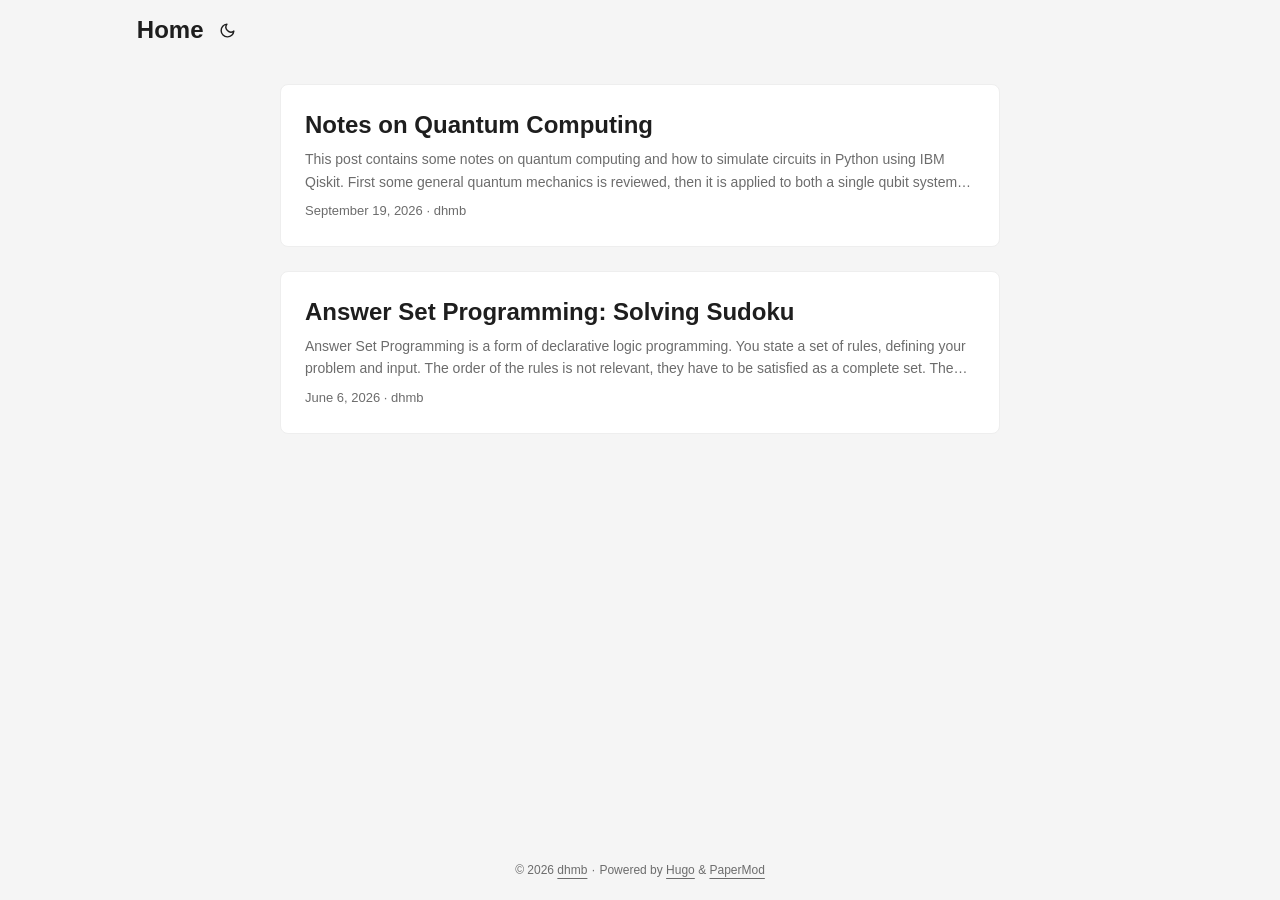
==== index.html @ 79058c62 "Deployed Pages" ====
<!doctype html><html lang=en dir=auto data-theme=auto><head><meta name=generator content="Hugo 0.152.2"><meta charset=utf-8><meta http-equiv=X-UA-Compatible content="IE=edge"><meta name=viewport content="width=device-width,initial-scale=1,shrink-to-fit=no"><meta name=robots content="index, follow"><title>dhmb</title><meta name=keywords content="Blog,Portfolio,PaperMod"><meta name=description content="My blog"><meta name=author content="dhmb"><link rel=canonical href=https://dhmb.github.io/><meta name=google-site-verification content="XYZabc"><meta name=yandex-verification content="XYZabc"><meta name=msvalidate.01 content="XYZabc"><link crossorigin=anonymous href=/assets/css/stylesheet.09892119baf1f9d5f738f6370f25ae322efdbb404a92e37935a2ff78503d3318.css integrity="sha256-CYkhGbrx+dX3OPY3DyWuMi79u0BKkuN5NaL/eFA9Mxg=" rel="preload stylesheet" as=style><link rel=icon href=https://dhmb.github.io/favicon.ico><link rel=icon type=image/png sizes=16x16 href=https://dhmb.github.io/favicon-16x16.png><link rel=icon type=image/png sizes=32x32 href=https://dhmb.github.io/favicon-32x32.png><link rel=apple-touch-icon href=https://dhmb.github.io/apple-touch-icon.png><link rel=mask-icon href=https://dhmb.github.io/safari-pinned-tab.svg><meta name=theme-color content="#2e2e33"><meta name=msapplication-TileColor content="#2e2e33"><link rel=alternate type=application/rss+xml href=https://dhmb.github.io/index.xml title=rss><link rel=alternate hreflang=en href=https://dhmb.github.io/><noscript><style>#theme-toggle,.top-link{display:none}</style><style>@media(prefers-color-scheme:dark){:root{--theme:rgb(29, 30, 32);--entry:rgb(46, 46, 51);--primary:rgb(218, 218, 219);--secondary:rgb(155, 156, 157);--tertiary:rgb(65, 66, 68);--content:rgb(196, 196, 197);--code-block-bg:rgb(46, 46, 51);--code-bg:rgb(55, 56, 62);--border:rgb(51, 51, 51);color-scheme:dark}.list{background:var(--theme)}.toc{background:var(--entry)}}</style></noscript><script>localStorage.getItem("pref-theme")==="dark"?document.querySelector("html").dataset.theme="dark":localStorage.getItem("pref-theme")==="light"?document.querySelector("html").dataset.theme="light":window.matchMedia("(prefers-color-scheme: dark)").matches?document.querySelector("html").dataset.theme="dark":document.querySelector("html").dataset.theme="light"</script><meta property="og:url" content="https://dhmb.github.io/"><meta property="og:site_name" content="dhmb"><meta property="og:title" content="dhmb"><meta property="og:description" content="My blog"><meta property="og:locale" content="en"><meta property="og:type" content="website"><meta property="og:image" content="https://dhmb.github.io/%3Clink%20or%20path%20of%20image%20for%20opengraph,%20twitter-cards%3E"><meta name=twitter:card content="summary_large_image"><meta name=twitter:image content="https://dhmb.github.io/%3Clink%20or%20path%20of%20image%20for%20opengraph,%20twitter-cards%3E"><meta name=twitter:title content="dhmb"><meta name=twitter:description content="My blog"><script type=application/ld+json>{"@context":"https://schema.org","@type":"Organization","name":"dhmb","url":"https://dhmb.github.io/","description":"My blog","logo":"https://dhmb.github.io/favicon.ico","sameAs":["https://github.com/dhmb"]}</script></head><body class=list id=top><header class=header><nav class=header-nav><div class=logo><a href=https://dhmb.github.io/ accesskey=h title="Home (Alt + H)"><img src=https://dhmb.github.io/apple-touch-icon.png alt aria-label=logo height=35>Home</a><div class=logo-switches><button id=theme-toggle class=theme-toggle accesskey=t title="(Alt + T)" aria-label="Toggle theme">
<svg class="moon" width="17" height="17" viewBox="0 0 24 24" fill="none" stroke="currentColor" stroke-width="2" stroke-linecap="round" stroke-linejoin="round"><path d="M21 12.79A9 9 0 1111.21 3 7 7 0 0021 12.79z"/></svg>
<svg class="sun" width="17" height="17" viewBox="0 0 24 24" fill="none" stroke="currentColor" stroke-width="2" stroke-linecap="round" stroke-linejoin="round"><circle cx="12" cy="12" r="5"/><line x1="12" y1="1" x2="12" y2="3"/><line x1="12" y1="21" x2="12" y2="23"/><line x1="4.22" y1="4.22" x2="5.64" y2="5.64"/><line x1="18.36" y1="18.36" x2="19.78" y2="19.78"/><line x1="1" y1="12" x2="3" y2="12"/><line x1="21" y1="12" x2="23" y2="12"/><line x1="4.22" y1="19.78" x2="5.64" y2="18.36"/><line x1="18.36" y1="5.64" x2="19.78" y2="4.22"/></svg></button></div></div><ul id=menu class=menu></ul></nav></header><main class=main><article class=post-entry><header class=entry-header><h2 class=entry-hint-parent>Notes on Quantum Computing</h2></header><div class=entry-content><p>This post contains some notes on quantum computing and how to simulate circuits in Python using IBM Qiskit. First some general quantum mechanics is reviewed, then it is applied to both a single qubit system and multi-qubit systems with entanglement. Finally quantum teleportation is discussed.
This post will only focus on the computational aspect, the physical implementation of qubits and quantum error correction will be ignored.
Quantum Mechanics and Measurement In the Schrödinger picture of quantum mechanics a quantum state is a normalized vector in a complex Hilbert space that evolves over time under the influence of constant unitary operators. This evolution is continuous in time and governed by the Schrödinger equation. The unitarity of the operators make sure the state stays normalized. Any complications arising from infinite-dimensional systems will be ignored here.
...</p></div><footer class=entry-footer><span title='2026-09-19 00:00:00 +0000 UTC'>September 19, 2026</span>&nbsp;·&nbsp;<span>dhmb</span></footer><a class=entry-link aria-label="post link to Notes on Quantum Computing" href=https://dhmb.github.io/posts/notes-on-quantum-computing/></a></article><article class=post-entry><header class=entry-header><h2 class=entry-hint-parent>Answer Set Programming: Solving Sudoku</h2></header><div class=entry-content><p>Answer Set Programming is a form of declarative logic programming. You state a set of rules, defining your problem and input. The order of the rules is not relevant, they have to be satisfied as a complete set. The solver then gives you the solutions, so-called answer sets (or stable models). An answer set can be seen as a minimal set of facts that satisfy the given problem. Note that this description is very rough and imprecise. More detailed information and a lot of examples can be found in Answer Set Programming by Vladimir Lifschitz.
...</p></div><footer class=entry-footer><span title='2026-06-06 00:00:00 +0000 UTC'>June 6, 2026</span>&nbsp;·&nbsp;<span>dhmb</span></footer><a class=entry-link aria-label="post link to Answer Set Programming: Solving Sudoku" href=https://dhmb.github.io/posts/solving-sudoku-with-answer-set-programming/></a></article></main><footer class=footer><span>&copy; 2026 <a href=https://dhmb.github.io/>dhmb</a></span> ·
<span>Powered by
<a href="https://gohugo.io/?utm_source=papermod" rel=noopener target=_blank>Hugo</a> &
<a href=https://github.com/adityatelange/hugo-PaperMod/ rel=noopener target=_blank>PaperMod</a></span></footer><a href=#top id=top-link class="top-link hidden" aria-label="go to top" title="Go to Top (Alt + G)" accesskey=g><svg viewBox="0 0 24 24" fill="none" stroke="currentColor" stroke-width="2" stroke-linecap="round" stroke-linejoin="round" class="feather feather-chevrons-up"><polyline points="17 11 12 6 7 11"/><polyline points="17 18 12 13 7 18"/></svg>
</a><script>let menu=document.getElementById("menu");if(menu){const e=localStorage.getItem("menu-scroll-position");e&&(menu.scrollLeft=parseInt(e,10)),menu.onscroll=function(){localStorage.setItem("menu-scroll-position",menu.scrollLeft)}}document.querySelectorAll('a[href^="#"]').forEach(e=>{e.addEventListener("click",function(e){e.preventDefault();var t=this.getAttribute("href").substr(1);window.matchMedia("(prefers-reduced-motion: reduce)").matches?document.querySelector(`[id='${decodeURIComponent(t)}']`).scrollIntoView():document.querySelector(`[id='${decodeURIComponent(t)}']`).scrollIntoView({behavior:"smooth"}),t==="top"?history.replaceState(null,null," "):history.pushState(null,null,`#${t}`)})})</script><script>var toplink=document.getElementById("top-link");window.onscroll=function(){const e=window.innerHeight;document.body.scrollTop>e||document.documentElement.scrollTop>e?toplink.classList.remove("hidden"):toplink.classList.add("hidden")}</script><script>document.getElementById("theme-toggle").addEventListener("click",()=>{const e=document.querySelector("html");e.dataset.theme==="dark"?(e.dataset.theme="light",localStorage.setItem("pref-theme","light")):(e.dataset.theme="dark",localStorage.setItem("pref-theme","dark"))})</script></body></html>
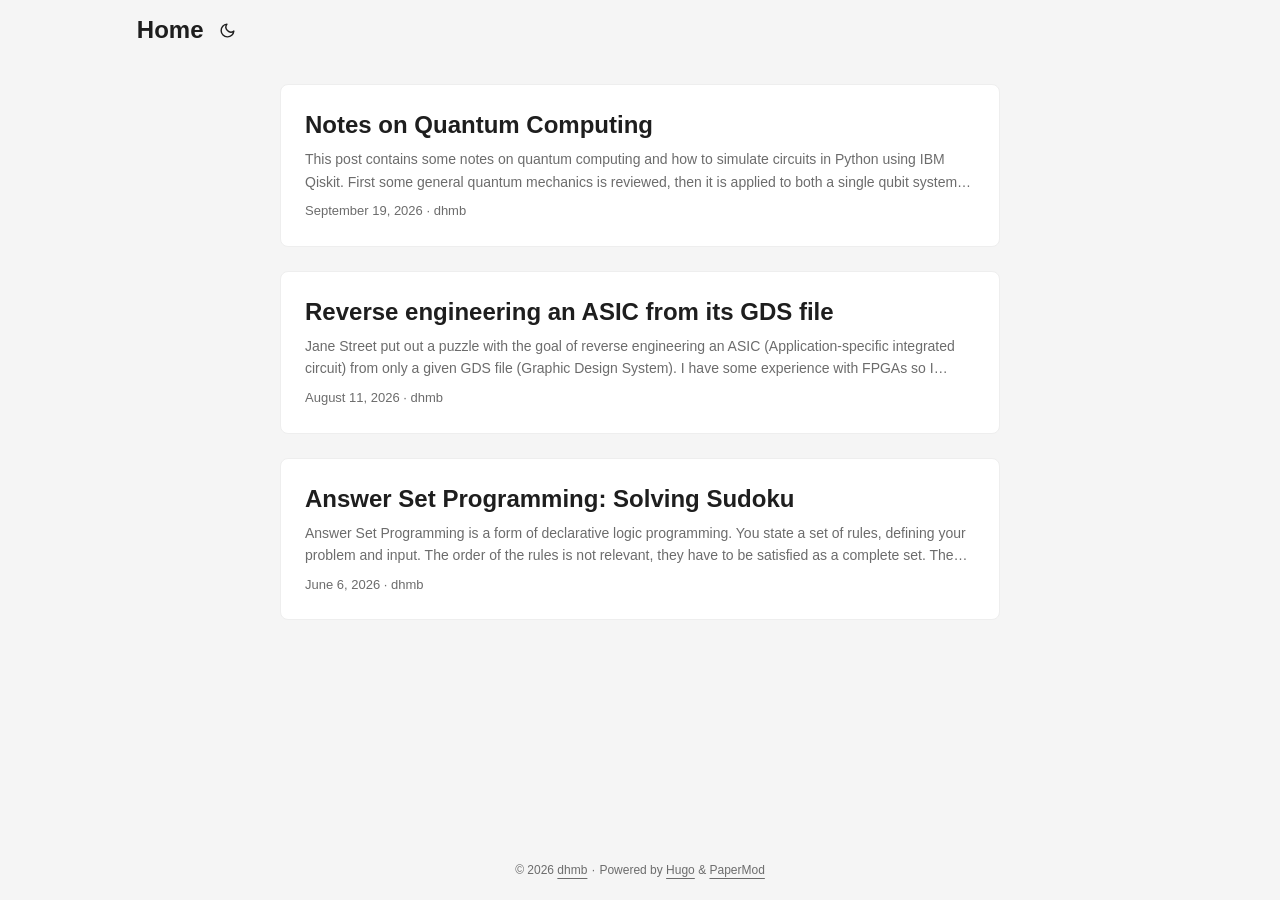
==== commit 17ad0160: "Deployed Pages" ====
--- a/index.html
+++ b/index.html
@@ -3,7 +3,9 @@
 <svg class="sun" width="17" height="17" viewBox="0 0 24 24" fill="none" stroke="currentColor" stroke-width="2" stroke-linecap="round" stroke-linejoin="round"><circle cx="12" cy="12" r="5"/><line x1="12" y1="1" x2="12" y2="3"/><line x1="12" y1="21" x2="12" y2="23"/><line x1="4.22" y1="4.22" x2="5.64" y2="5.64"/><line x1="18.36" y1="18.36" x2="19.78" y2="19.78"/><line x1="1" y1="12" x2="3" y2="12"/><line x1="21" y1="12" x2="23" y2="12"/><line x1="4.22" y1="19.78" x2="5.64" y2="18.36"/><line x1="18.36" y1="5.64" x2="19.78" y2="4.22"/></svg></button></div></div><ul id=menu class=menu></ul></nav></header><main class=main><article class=post-entry><header class=entry-header><h2 class=entry-hint-parent>Notes on Quantum Computing</h2></header><div class=entry-content><p>This post contains some notes on quantum computing and how to simulate circuits in Python using IBM Qiskit. First some general quantum mechanics is reviewed, then it is applied to both a single qubit system and multi-qubit systems with entanglement. Finally quantum teleportation is discussed.
 This post will only focus on the computational aspect, the physical implementation of qubits and quantum error correction will be ignored.
 Quantum Mechanics and Measurement In the Schrödinger picture of quantum mechanics a quantum state is a normalized vector in a complex Hilbert space that evolves over time under the influence of constant unitary operators. This evolution is continuous in time and governed by the Schrödinger equation. The unitarity of the operators make sure the state stays normalized. Any complications arising from infinite-dimensional systems will be ignored here.
-...</p></div><footer class=entry-footer><span title='2026-09-19 00:00:00 +0000 UTC'>September 19, 2026</span>&nbsp;·&nbsp;<span>dhmb</span></footer><a class=entry-link aria-label="post link to Notes on Quantum Computing" href=https://dhmb.github.io/posts/notes-on-quantum-computing/></a></article><article class=post-entry><header class=entry-header><h2 class=entry-hint-parent>Answer Set Programming: Solving Sudoku</h2></header><div class=entry-content><p>Answer Set Programming is a form of declarative logic programming. You state a set of rules, defining your problem and input. The order of the rules is not relevant, they have to be satisfied as a complete set. The solver then gives you the solutions, so-called answer sets (or stable models). An answer set can be seen as a minimal set of facts that satisfy the given problem. Note that this description is very rough and imprecise. More detailed information and a lot of examples can be found in Answer Set Programming by Vladimir Lifschitz.
+...</p></div><footer class=entry-footer><span title='2026-09-19 00:00:00 +0000 UTC'>September 19, 2026</span>&nbsp;·&nbsp;<span>dhmb</span></footer><a class=entry-link aria-label="post link to Notes on Quantum Computing" href=https://dhmb.github.io/posts/notes-on-quantum-computing/></a></article><article class=post-entry><header class=entry-header><h2 class=entry-hint-parent>Reverse engineering an ASIC from its GDS file</h2></header><div class=entry-content><p>Jane Street put out a puzzle with the goal of reverse engineering an ASIC (Application-specific integrated circuit) from only a given GDS file (Graphic Design System). I have some experience with FPGAs so I thought let’s give this a try and learn a bit more about ASICs.
+As part of the puzzle there is a repository with a GDS file puzzle.gds, containing the layout of the ASIC. Also some input/output examples are given in a VCD file (Value change dump).
+...</p></div><footer class=entry-footer><span title='2026-08-11 00:00:00 +0000 UTC'>August 11, 2026</span>&nbsp;·&nbsp;<span>dhmb</span></footer><a class=entry-link aria-label="post link to Reverse engineering an ASIC from its GDS file" href=https://dhmb.github.io/posts/asic-puzzle-jane-street/></a></article><article class=post-entry><header class=entry-header><h2 class=entry-hint-parent>Answer Set Programming: Solving Sudoku</h2></header><div class=entry-content><p>Answer Set Programming is a form of declarative logic programming. You state a set of rules, defining your problem and input. The order of the rules is not relevant, they have to be satisfied as a complete set. The solver then gives you the solutions, so-called answer sets (or stable models). An answer set can be seen as a minimal set of facts that satisfy the given problem. Note that this description is very rough and imprecise. More detailed information and a lot of examples can be found in Answer Set Programming by Vladimir Lifschitz.
 ...</p></div><footer class=entry-footer><span title='2026-06-06 00:00:00 +0000 UTC'>June 6, 2026</span>&nbsp;·&nbsp;<span>dhmb</span></footer><a class=entry-link aria-label="post link to Answer Set Programming: Solving Sudoku" href=https://dhmb.github.io/posts/solving-sudoku-with-answer-set-programming/></a></article></main><footer class=footer><span>&copy; 2026 <a href=https://dhmb.github.io/>dhmb</a></span> ·
 <span>Powered by
 <a href="https://gohugo.io/?utm_source=papermod" rel=noopener target=_blank>Hugo</a> &
